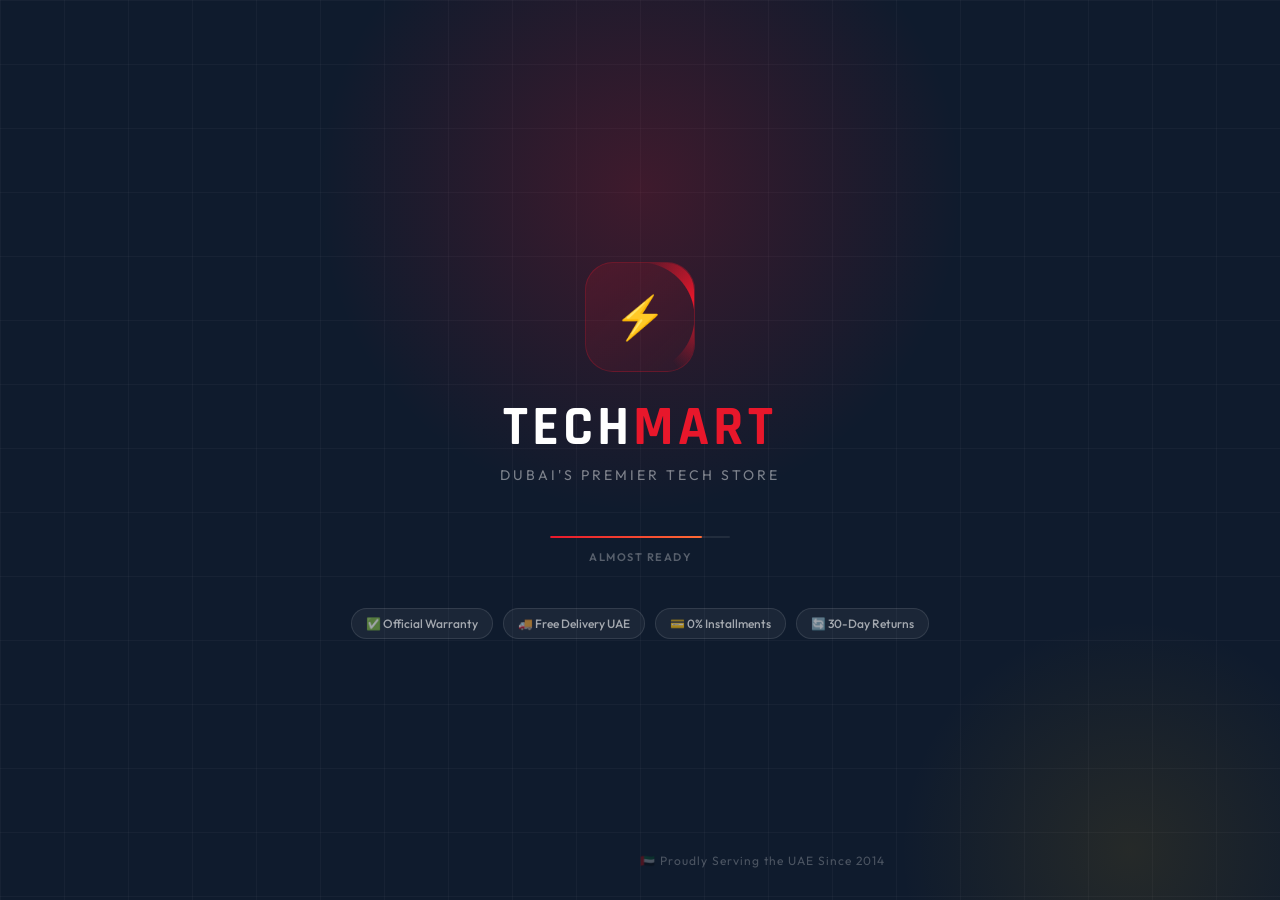
==== splash.html @ d8adeb2a "Add files via upload" ====
<!DOCTYPE html>
<html lang="en">
<head>
  <meta charset="UTF-8">
  <meta name="viewport" content="width=device-width, initial-scale=1.0">
  <title>TechMart — Dubai's Premier Tech Store</title>
  <link rel="preconnect" href="https://fonts.googleapis.com">
  <link rel="stylesheet" href="https://fonts.googleapis.com/css2?family=Rajdhani:wght@400;600;700&family=Outfit:wght@300;400;500;600;700;800&display=swap">
  <style>
    *, *::before, *::after { box-sizing: border-box; margin: 0; padding: 0; }
    html, body { width: 100%; height: 100%; overflow: hidden; }

    :root {
      --red:   #E8172B;
      --navy:  #0F1B2D;
      --gold:  #C8930A;
      --font:  'Outfit', sans-serif;
      --disp:  'Rajdhani', sans-serif;
    }

    body {
      font-family: var(--font);
      background: var(--navy);
      color: #fff;
    }

    /* ══════════════════════════════════
       PHASE 1 — SPLASH SCREEN
    ══════════════════════════════════ */
    #splash {
      position: fixed; inset: 0; z-index: 100;
      background: var(--navy);
      display: flex; flex-direction: column;
      align-items: center; justify-content: center;
      overflow: hidden;
    }

    /* Background grid lines */
    #splash::before {
      content: '';
      position: absolute; inset: 0;
      background-image:
        linear-gradient(rgba(255,255,255,0.03) 1px, transparent 1px),
        linear-gradient(90deg, rgba(255,255,255,0.03) 1px, transparent 1px);
      background-size: 64px 64px;
    }

    /* Glows */
    .splash-glow-1 {
      position: absolute; top: -160px; left: 50%; transform: translateX(-50%);
      width: 700px; height: 700px;
      background: radial-gradient(circle, rgba(232,23,43,0.22) 0%, transparent 65%);
      animation: glowPulse 3s ease-in-out infinite;
    }
    .splash-glow-2 {
      position: absolute; bottom: -200px; right: -100px;
      width: 500px; height: 500px;
      background: radial-gradient(circle, rgba(200,147,10,0.12) 0%, transparent 65%);
      animation: glowPulse 4s ease-in-out infinite reverse;
    }
    @keyframes glowPulse {
      0%,100% { opacity: .7; transform: translateX(-50%) scale(1); }
      50%      { opacity: 1; transform: translateX(-50%) scale(1.08); }
    }
    .splash-glow-2 { animation: glowPulse2 4s ease-in-out infinite; }
    @keyframes glowPulse2 { 0%,100% { opacity:.6; } 50% { opacity:1; } }

    /* Floating particles */
    .particles {
      position: absolute; inset: 0; overflow: hidden; pointer-events: none;
    }
    .particle {
      position: absolute; border-radius: 50%;
      background: var(--red); opacity: 0;
      animation: particleFly linear infinite;
    }
    @keyframes particleFly {
      0%   { transform: translateY(100vh) scale(0); opacity: 0; }
      10%  { opacity: .6; }
      90%  { opacity: .3; }
      100% { transform: translateY(-20vh) scale(1.5); opacity: 0; }
    }

    /* ── Logo block ── */
    .splash-logo-wrap {
      position: relative; z-index: 2;
      text-align: center;
    }

    /* Animated logo ring */
    .logo-ring {
      width: 110px; height: 110px;
      border-radius: 28px;
      background: linear-gradient(135deg, rgba(232,23,43,0.15) 0%, rgba(232,23,43,0.05) 100%);
      border: 1px solid rgba(232,23,43,0.25);
      display: flex; align-items: center; justify-content: center;
      margin: 0 auto 28px;
      animation: ringReveal .8s cubic-bezier(.175,.885,.32,1.275) both;
      position: relative; overflow: hidden;
    }
    .logo-ring::before {
      content: '';
      position: absolute; inset: -2px;
      background: conic-gradient(from 0deg, transparent 0%, var(--red) 20%, transparent 40%);
      border-radius: 28px;
      animation: ringRotate 2s linear infinite;
      mask: radial-gradient(farthest-side, transparent calc(100% - 2px), #fff calc(100% - 1px));
      -webkit-mask: radial-gradient(farthest-side, transparent calc(100% - 2px), #fff calc(100% - 1px));
    }
    @keyframes ringReveal {
      from { transform: scale(.4) rotate(-20deg); opacity: 0; }
      to   { transform: scale(1) rotate(0); opacity: 1; }
    }
    @keyframes ringRotate { to { transform: rotate(360deg); } }

    .logo-icon {
      font-size: 42px; position: relative; z-index: 1;
      animation: iconBounce 1s .5s ease both;
    }
    @keyframes iconBounce {
      0%   { transform: scale(0); opacity: 0; }
      60%  { transform: scale(1.2); opacity: 1; }
      100% { transform: scale(1); }
    }

    .splash-brand {
      font-family: var(--disp);
      font-size: 56px; font-weight: 700;
      letter-spacing: 4px; text-transform: uppercase;
      line-height: 1;
      animation: brandReveal .7s .3s ease both;
    }
    @keyframes brandReveal {
      from { opacity: 0; transform: translateY(20px) skewX(-4deg); }
      to   { opacity: 1; transform: translateY(0) skewX(0); }
    }
    .splash-brand em { color: var(--red); font-style: normal; }

    .splash-tagline {
      font-size: 14px; font-weight: 400; color: rgba(255,255,255,0.45);
      letter-spacing: 3px; text-transform: uppercase; margin-top: 10px;
      animation: fadeUp .7s .5s ease both;
    }

    /* ── Progress bar ── */
    .splash-progress-wrap {
      margin-top: 52px; width: 180px;
      animation: fadeUp .5s .6s ease both;
      position: relative; z-index: 2;
    }
    .splash-progress-track {
      height: 2px; background: rgba(255,255,255,0.08);
      border-radius: 2px; overflow: hidden;
    }
    .splash-progress-fill {
      height: 100%; width: 0%;
      background: linear-gradient(90deg, var(--red), #ff6b35);
      border-radius: 2px;
      transition: width .05s linear;
      box-shadow: 0 0 8px rgba(232,23,43,0.6);
    }
    .splash-progress-text {
      text-align: center; margin-top: 12px;
      font-size: 11px; color: rgba(255,255,255,0.3);
      letter-spacing: 1.5px; text-transform: uppercase;
      font-weight: 600;
    }

    /* ── Feature chips ── */
    .splash-chips {
      display: flex; gap: 10px; margin-top: 44px; flex-wrap: wrap; justify-content: center;
      position: relative; z-index: 2;
      animation: fadeUp .6s .8s ease both;
    }
    .splash-chip {
      display: flex; align-items: center; gap: 7px;
      background: rgba(255,255,255,0.05);
      border: 1px solid rgba(255,255,255,0.1);
      color: rgba(255,255,255,0.6);
      padding: 7px 14px; border-radius: 30px;
      font-size: 12px; font-weight: 500;
    }

    /* ── UAE badge ── */
    .splash-uae {
      position: absolute; bottom: 32px; left: 50%; transform: translateX(-50%);
      font-size: 12px; color: rgba(255,255,255,0.25);
      letter-spacing: 1px; z-index: 2;
      animation: fadeUp .5s 1s ease both;
    }

    @keyframes fadeUp {
      from { opacity: 0; transform: translateY(16px); }
      to   { opacity: 1; transform: translateY(0); }
    }

    /* ══════════════════════════════════
       SPLASH EXIT ANIMATION
    ══════════════════════════════════ */
    #splash.exiting {
      animation: splashExit .7s ease forwards;
    }
    @keyframes splashExit {
      0%   { transform: scale(1);    opacity: 1; clip-path: inset(0 0 0 0); }
      40%  { transform: scale(1.04); opacity: 1; clip-path: inset(0 0 0 0); }
      100% { transform: scale(1.12); opacity: 0; clip-path: inset(0 0 0 0); }
    }

    /* ══════════════════════════════════
       PHASE 2 — AUTH SCREEN
    ══════════════════════════════════ */
    #auth-screen {
      position: fixed; inset: 0; z-index: 50;
      display: none;
      background: #F7F7F5;
      animation: authEnter .6s ease both;
    }
    #auth-screen.visible {
      display: flex;
    }
    @keyframes authEnter {
      from { opacity: 0; transform: translateY(24px); }
      to   { opacity: 1; transform: translateY(0); }
    }

    /* Split layout */
    .auth-left {
      flex: 1; position: relative; overflow: hidden;
    }
    .auth-left-bg {
      position: absolute; inset: 0;
      background: url('https://images.unsplash.com/photo-1531297484001-80022131f5a1?w=1400&q=80') center/cover;
    }
    .auth-left-overlay {
      position: absolute; inset: 0;
      background: linear-gradient(160deg, rgba(15,27,45,0.82) 0%, rgba(232,23,43,0.65) 100%);
      display: flex; flex-direction: column; justify-content: space-between;
      padding: 48px;
    }
    .auth-left-logo {
      font-family: var(--disp); font-size: 28px; font-weight: 700;
      letter-spacing: 3px; text-transform: uppercase; color: #fff;
    }
    .auth-left-logo em { color: var(--red); font-style: normal; }

    .auth-left-copy {}
    .auth-left-copy h2 {
      font-family: var(--disp); font-size: 52px; font-weight: 700;
      color: #fff; line-height: 1.05; margin-bottom: 16px;
    }
    .auth-left-copy p { font-size: 15px; color: rgba(255,255,255,0.6); line-height: 1.7; max-width: 340px; }

    .auth-left-stats {
      display: flex; gap: 28px;
    }
    .auth-left-stat {}
    .auth-left-stat .n { font-family: var(--disp); font-size: 34px; font-weight: 700; color: #fff; line-height: 1; }
    .auth-left-stat .n em { color: var(--red); font-style: normal; }
    .auth-left-stat .l { font-size: 11px; color: rgba(255,255,255,0.4); text-transform: uppercase; letter-spacing: 1px; margin-top: 4px; font-weight: 600; }

    /* Right form side */
    .auth-right {
      width: 480px; flex-shrink: 0;
      background: #fff;
      display: flex; align-items: center; justify-content: center;
      padding: 48px 52px;
      overflow-y: auto;
    }

    .auth-form-box { width: 100%; max-width: 380px; }

    /* Tab switcher */
    .auth-tabs {
      display: flex; background: #F7F7F5; border-radius: 12px;
      padding: 4px; margin-bottom: 28px; gap: 4px;
    }
    .auth-tab {
      flex: 1; padding: 11px; border-radius: 9px;
      border: none; background: none;
      font-family: var(--font); font-size: 14px; font-weight: 700;
      color: #888; cursor: pointer;
      transition: all .25s ease;
    }
    .auth-tab.active {
      background: #fff; color: var(--navy);
      box-shadow: 0 2px 8px rgba(0,0,0,0.08);
    }

    .auth-panel { display: none; }
    .auth-panel.active { display: block; }

    .auth-panel-title {
      font-family: var(--disp); font-size: 32px; font-weight: 700;
      color: var(--navy); margin-bottom: 6px;
    }
    .auth-panel-sub { font-size: 14px; color: #888; margin-bottom: 28px; font-weight: 400; }

    /* Form groups */
    .fg { margin-bottom: 16px; }
    .fg label {
      display: block; font-size: 11px; font-weight: 700;
      text-transform: uppercase; letter-spacing: .8px;
      color: #888; margin-bottom: 7px;
    }
    .fg input {
      width: 100%; background: #F7F7F5; border: 1.5px solid rgba(0,0,0,0.08);
      border-radius: 10px; padding: 12px 14px;
      font-family: var(--font); font-size: 14px; color: #1A1A1A;
      outline: none; transition: all .2s ease;
    }
    .fg input::placeholder { color: #aaa; }
    .fg input:focus { background: #fff; border-color: var(--red); box-shadow: 0 0 0 3px rgba(232,23,43,0.08); }
    .fg-row { display: grid; grid-template-columns: 1fr 1fr; gap: 12px; }

    /* Error box */
    .auth-err {
      background: rgba(232,23,43,0.07); border: 1px solid rgba(232,23,43,0.2);
      color: #b91c1c; padding: 11px 14px; border-radius: 8px;
      font-size: 13px; font-weight: 600; margin-bottom: 16px; display: none;
    }

    /* Buttons */
    .btn-main {
      width: 100%; padding: 14px; background: var(--red); color: #fff;
      border: none; border-radius: 10px;
      font-family: var(--font); font-size: 15px; font-weight: 700;
      cursor: pointer; transition: all .25s ease;
      margin-top: 6px; letter-spacing: .3px;
      box-shadow: 0 4px 18px rgba(232,23,43,0.3);
    }
    .btn-main:hover { background: #ff2d40; transform: translateY(-1px); box-shadow: 0 6px 24px rgba(232,23,43,0.4); }
    .btn-main:active { transform: scale(.98); }

    .divider {
      text-align: center; margin: 18px 0;
      font-size: 12px; color: #bbb; position: relative;
    }
    .divider::before, .divider::after {
      content: ''; position: absolute; top: 50%;
      width: calc(50% - 24px); height: 1px; background: #eee;
    }
    .divider::before { left: 0; } .divider::after { right: 0; }

    .btn-guest {
      width: 100%; padding: 13px;
      border: 1.5px solid rgba(0,0,0,0.12); border-radius: 10px;
      background: none; font-family: var(--font);
      font-size: 14px; font-weight: 600; color: #555;
      cursor: pointer; transition: all .2s ease;
      display: flex; align-items: center; justify-content: center; gap: 8px;
    }
    .btn-guest:hover { border-color: var(--navy); color: var(--navy); background: #F7F7F5; }

    .auth-footer {
      text-align: center; margin-top: 20px;
      font-size: 13px; color: #aaa;
    }
    .auth-footer a { color: var(--red); font-weight: 700; text-decoration: none; }

    /* ══ MAIN PAGE FADE IN ══ */
    #main-page {
      opacity: 0;
      transition: opacity .5s ease;
    }
    #main-page.loaded { opacity: 1; }

    /* Responsive */
    @media (max-width: 800px) {
      .auth-left { display: none; }
      .auth-right { width: 100%; padding: 40px 28px; }
    }
  </style>
</head>
<body>

  <!-- ══════════════ SPLASH SCREEN ══════════════ -->
  <div id="splash">
    <div class="splash-glow-1"></div>
    <div class="splash-glow-2"></div>

    <div class="particles" id="particles"></div>

    <div class="splash-logo-wrap">
      <div class="logo-ring">
        <span class="logo-icon">⚡</span>
      </div>
      <div class="splash-brand">TECH<em>MART</em></div>
      <div class="splash-tagline">Dubai's Premier Tech Store</div>
    </div>

    <div class="splash-progress-wrap">
      <div class="splash-progress-track">
        <div class="splash-progress-fill" id="progress-fill"></div>
      </div>
      <div class="splash-progress-text" id="progress-text">Loading</div>
    </div>

    <div class="splash-chips">
      <div class="splash-chip">✅ Official Warranty</div>
      <div class="splash-chip">🚚 Free Delivery UAE</div>
      <div class="splash-chip">💳 0% Installments</div>
      <div class="splash-chip">🔄 30-Day Returns</div>
    </div>

    <div class="splash-uae">🇦🇪 Proudly Serving the UAE Since 2014</div>
  </div>

  <!-- ══════════════ AUTH SCREEN ══════════════ -->
  <div id="auth-screen">

    <!-- Left visual panel -->
    <div class="auth-left">
      <div class="auth-left-bg"></div>
      <div class="auth-left-overlay">
        <div class="auth-left-logo">TECH<em>MART</em></div>
        <div class="auth-left-copy">
          <h2>The Best Tech,<br>Right Here<br>in Dubai.</h2>
          <p>Genuine products. Expert advice. Unbeatable prices. Fast delivery across the UAE.</p>
        </div>
        <div class="auth-left-stats">
          <div class="auth-left-stat"><div class="n">50<em>K+</em></div><div class="l">Happy Customers</div></div>
          <div class="auth-left-stat"><div class="n">200<em>+</em></div><div class="l">Products</div></div>
          <div class="auth-left-stat"><div class="n">10<em>+</em></div><div class="l">Years of Trust</div></div>
        </div>
      </div>
    </div>

    <!-- Right form panel -->
    <div class="auth-right">
      <div class="auth-form-box">

        <!-- Tab switcher -->
        <div class="auth-tabs">
          <button class="auth-tab active" id="tab-login" onclick="showTab('login')">Sign In</button>
          <button class="auth-tab"         id="tab-signup" onclick="showTab('signup')">Create Account</button>
        </div>

        <!-- LOGIN -->
        <div class="auth-panel active" id="panel-login">
          <div class="auth-panel-title">Welcome Back 👋</div>
          <div class="auth-panel-sub">Sign in to access your account and orders</div>
          <div class="auth-err" id="login-err"></div>
          <div class="fg"><label>Username</label><input id="l-user" placeholder="your_username" onkeydown="if(event.key==='Enter')doLogin()"></div>
          <div class="fg"><label>Password</label><input type="password" id="l-pw" placeholder="••••••••" onkeydown="if(event.key==='Enter')doLogin()"></div>
          <button class="btn-main" onclick="doLogin()">Sign In →</button>
          <div class="divider">or</div>
          <button class="btn-guest" onclick="doGuest()">👤 Continue as Guest</button>
          <div class="auth-footer">New here? <a href="#" onclick="showTab('signup');return false">Create an account →</a></div>
        </div>

        <!-- SIGNUP -->
        <div class="auth-panel" id="panel-signup">
          <div class="auth-panel-title">Join TechMart 🚀</div>
          <div class="auth-panel-sub">Create your account for exclusive deals and order tracking</div>
          <div class="auth-err" id="signup-err"></div>
          <div class="fg"><label>First Name</label><input id="s-fn" placeholder="Ahmed"></div>
          <div class="fg-row">
            <div class="fg"><label>Username</label><input id="s-un" placeholder="ahmed123"></div>
            <div class="fg"><label>Email</label><input type="email" id="s-em" placeholder="you@email.com"></div>
          </div>
          <div class="fg-row">
            <div class="fg"><label>Phone</label><input type="tel" id="s-ph" placeholder="+971 50 000 0000"></div>
            <div class="fg"><label>Password</label><input type="password" id="s-pw" placeholder="Min 6 chars"></div>
          </div>
          <button class="btn-main" onclick="doSignup()">Create Account →</button>
          <div class="divider">or</div>
          <button class="btn-guest" onclick="doGuest()">👤 Continue as Guest</button>
          <div class="auth-footer">Already have an account? <a href="#" onclick="showTab('login');return false">Sign in →</a></div>
        </div>

      </div>
    </div>
  </div>

  <script>
    // ── Read localStorage directly (no data.js dependency on this page) ──
    const getUser  = () => JSON.parse(localStorage.getItem('currentUser') || 'null');
    const getGuest = () => localStorage.getItem('guestMode');

    // If already authenticated, skip straight to site
    if (getUser() || getGuest()) {
      window.location.replace('index.html');
    }

    /* ────────────────────────────────
       SPLASH SEQUENCE
    ──────────────────────────────── */
    const loadingLabels = ['Loading', 'Fetching products', 'Preparing store', 'Almost ready'];
    const fill = document.getElementById('progress-fill');
    const progressText = document.getElementById('progress-text');
    let progress = 0;
    let labelIdx = 0;
    let splashDone = false;

    // Generate particles
    const particleContainer = document.getElementById('particles');
    for (let i = 0; i < 18; i++) {
      const p = document.createElement('div');
      p.className = 'particle';
      const size = Math.random() * 4 + 2;
      p.style.cssText = `
        width: ${size}px; height: ${size}px;
        left: ${Math.random() * 100}%;
        animation-duration: ${Math.random() * 4 + 3}s;
        animation-delay: ${Math.random() * 3}s;
        opacity: 0;
        background: ${Math.random() > 0.5 ? '#E8172B' : '#C8930A'};
      `;
      particleContainer.appendChild(p);
    }

    // Progress bar animation
    const progressInterval = setInterval(() => {
      const increment = progress < 60 ? (Math.random() * 4 + 2) :
                        progress < 85 ? (Math.random() * 2 + 1) :
                        (Math.random() * 1.5 + 0.5);
      progress = Math.min(progress + increment, 100);
      fill.style.width = progress + '%';

      if (progress > 30 && labelIdx === 0) { labelIdx = 1; progressText.textContent = loadingLabels[1]; }
      if (progress > 55 && labelIdx === 1) { labelIdx = 2; progressText.textContent = loadingLabels[2]; }
      if (progress > 80 && labelIdx === 2) { labelIdx = 3; progressText.textContent = loadingLabels[3]; }

      if (progress >= 100) {
        clearInterval(progressInterval);
        progressText.textContent = 'Ready!';
        setTimeout(exitSplash, 500);
      }
    }, 55);

    function exitSplash() {
      if (splashDone) return;
      splashDone = true;

      const splash = document.getElementById('splash');
      splash.classList.add('exiting');

      setTimeout(() => {
        splash.style.display = 'none';
        showAuthScreen();
      }, 700);
    }

    /* ────────────────────────────────
       AUTH SCREEN
    ──────────────────────────────── */
    function showAuthScreen() {
      const authScreen = document.getElementById('auth-screen');
      authScreen.classList.add('visible');
      // Trigger the CSS animation by forcing a reflow
      authScreen.offsetHeight;
    }

    function showTab(tab) {
      document.querySelectorAll('.auth-tab').forEach(t => t.classList.remove('active'));
      document.querySelectorAll('.auth-panel').forEach(p => p.classList.remove('active'));
      document.getElementById('tab-' + tab).classList.add('active');
      document.getElementById('panel-' + tab).classList.add('active');
    }

    function enterSite() {
      // Fade out auth screen and navigate
      const auth = document.getElementById('auth-screen');
      auth.style.transition = 'opacity .4s ease';
      auth.style.opacity = '0';
      setTimeout(() => {
        window.location.replace('index.html');
      }, 420);
    }

    /* ── LOGIN ── */
    function doLogin() {
      const u = document.getElementById('l-user').value.trim();
      const p = document.getElementById('l-pw').value;
      const err = document.getElementById('login-err');
      err.style.display = 'none';

      if (!u || !p) {
        err.style.display = 'block';
        err.textContent = '⚠️ Please fill in all fields.';
        return;
      }

      const users = JSON.parse(localStorage.getItem('users') || '[]');
      const user  = users.find(x => x.username === u && x.password === p);

      if (!user) {
        err.style.display = 'block';
        err.textContent = '❌ Incorrect username or password. Try signing up first.';
        // Shake animation
        const box = document.getElementById('panel-login');
        box.style.animation = 'shake .4s ease';
        setTimeout(() => box.style.animation = '', 400);
        return;
      }

      localStorage.setItem('currentUser', JSON.stringify(user));

      // Success flash
      const btn = document.querySelector('#panel-login .btn-main');
      btn.textContent = '✓ Welcome back, ' + (user.firstName || user.username) + '!';
      btn.style.background = '#16a34a';
      setTimeout(enterSite, 700);
    }

    /* ── SIGNUP ── */
    function doSignup() {
      const fn = document.getElementById('s-fn').value.trim();
      const un = document.getElementById('s-un').value.trim();
      const em = document.getElementById('s-em').value.trim();
      const ph = document.getElementById('s-ph').value.trim();
      const pw = document.getElementById('s-pw').value;
      const err = document.getElementById('signup-err');
      err.style.display = 'none';

      if (!fn || !un || !em || !pw) {
        err.style.display = 'block';
        err.textContent = '⚠️ Please fill in all required fields.';
        return;
      }
      if (pw.length < 6) {
        err.style.display = 'block';
        err.textContent = '⚠️ Password must be at least 6 characters.';
        return;
      }
      if (!/^[^\s@]+@[^\s@]+\.[^\s@]+$/.test(em)) {
        err.style.display = 'block';
        err.textContent = '⚠️ Please enter a valid email address.';
        return;
      }

      const users = JSON.parse(localStorage.getItem('users') || '[]');
      if (users.find(x => x.username === un)) {
        err.style.display = 'block';
        err.textContent = '❌ That username is already taken. Please choose another.';
        return;
      }

      const user = {
        username: un, firstName: fn, email: em, phone: ph, password: pw,
        joinDate: new Date().toLocaleDateString('en-AE')
      };
      users.push(user);
      localStorage.setItem('users', JSON.stringify(users));
      localStorage.setItem('currentUser', JSON.stringify(user));

      // Success flash
      const btn = document.querySelector('#panel-signup .btn-main');
      btn.textContent = '✓ Account created! Welcome, ' + fn + '!';
      btn.style.background = '#16a34a';
      setTimeout(enterSite, 800);
    }

    /* ── GUEST ── */
    function doGuest() {
      localStorage.setItem('guestMode', '1');
      enterSite();
    }

    // Shake keyframe (injected so CSS stays minimal)
    const shakeStyle = document.createElement('style');
    shakeStyle.textContent = `
      @keyframes shake {
        0%,100% { transform: translateX(0); }
        20%,60%  { transform: translateX(-6px); }
        40%,80%  { transform: translateX(6px); }
      }
    `;
    document.head.appendChild(shakeStyle);
  </script>
</body>
</html>
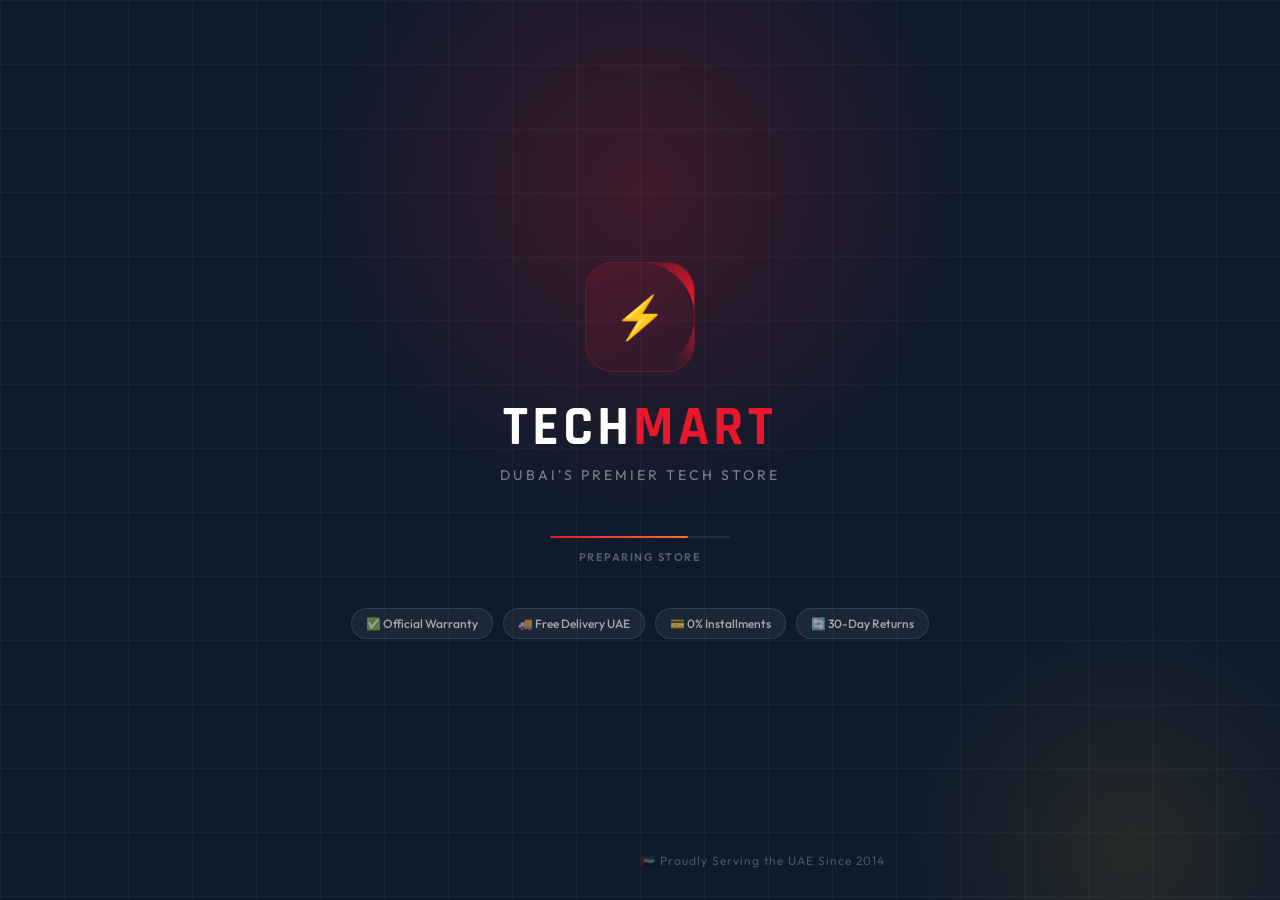
==== commit e6856838: "Update splash.html" ====
--- a/splash.html
+++ b/splash.html
@@ -561,7 +561,7 @@
     function enterSite() {
       // Fade out auth screen and navigate
       const auth = document.getElementById('auth-screen');
-      auth.style.transition = 'opacity .4s ease';
+      auth.style.transition = 'opacity 1s ease';
       auth.style.opacity = '0';
       setTimeout(() => {
         window.location.replace('index.html');
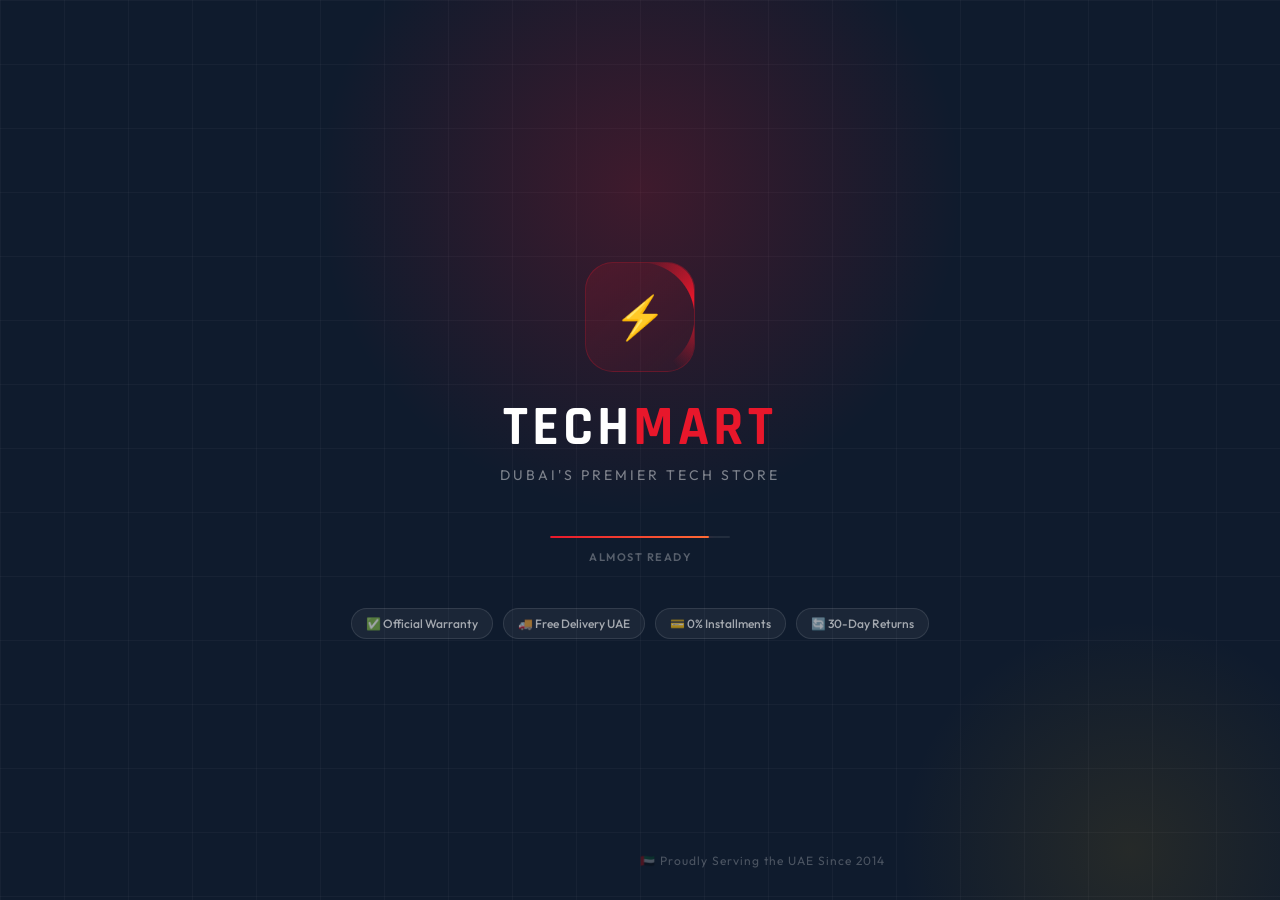
==== commit 917b3140: "Update splash.html" ====
--- a/splash.html
+++ b/splash.html
@@ -561,7 +561,7 @@
     function enterSite() {
       // Fade out auth screen and navigate
       const auth = document.getElementById('auth-screen');
-      auth.style.transition = 'opacity 1s ease';
+      auth.style.transition = 'opacity 15s ease';
       auth.style.opacity = '0';
       setTimeout(() => {
         window.location.replace('index.html');
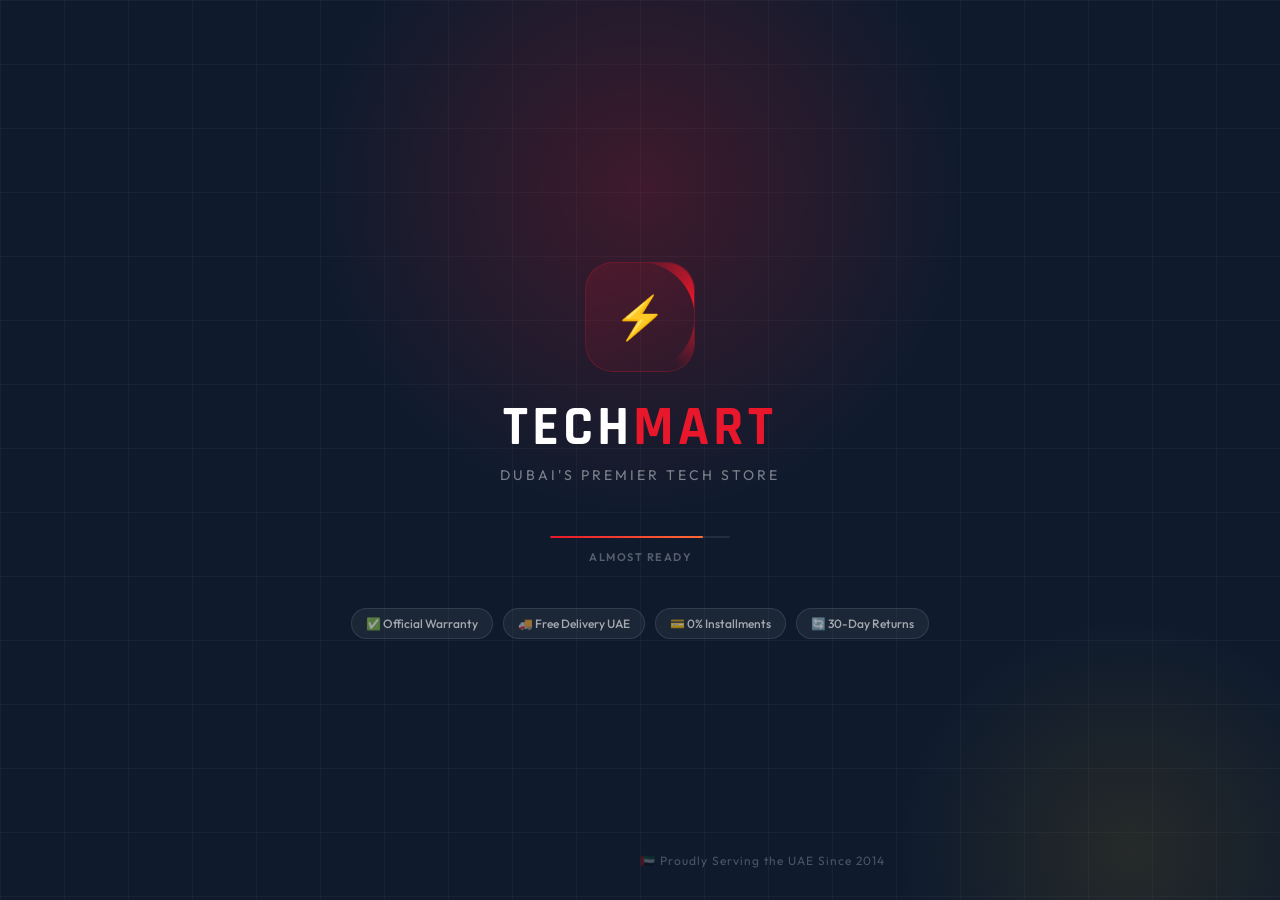
==== commit 96faa6e9: "Increase fade out duration for auth screen" ====
--- a/splash.html
+++ b/splash.html
@@ -561,7 +561,7 @@
     function enterSite() {
       // Fade out auth screen and navigate
       const auth = document.getElementById('auth-screen');
-      auth.style.transition = 'opacity 15s ease';
+      auth.style.transition = 'opacity 150s ease';
       auth.style.opacity = '0';
       setTimeout(() => {
         window.location.replace('index.html');
